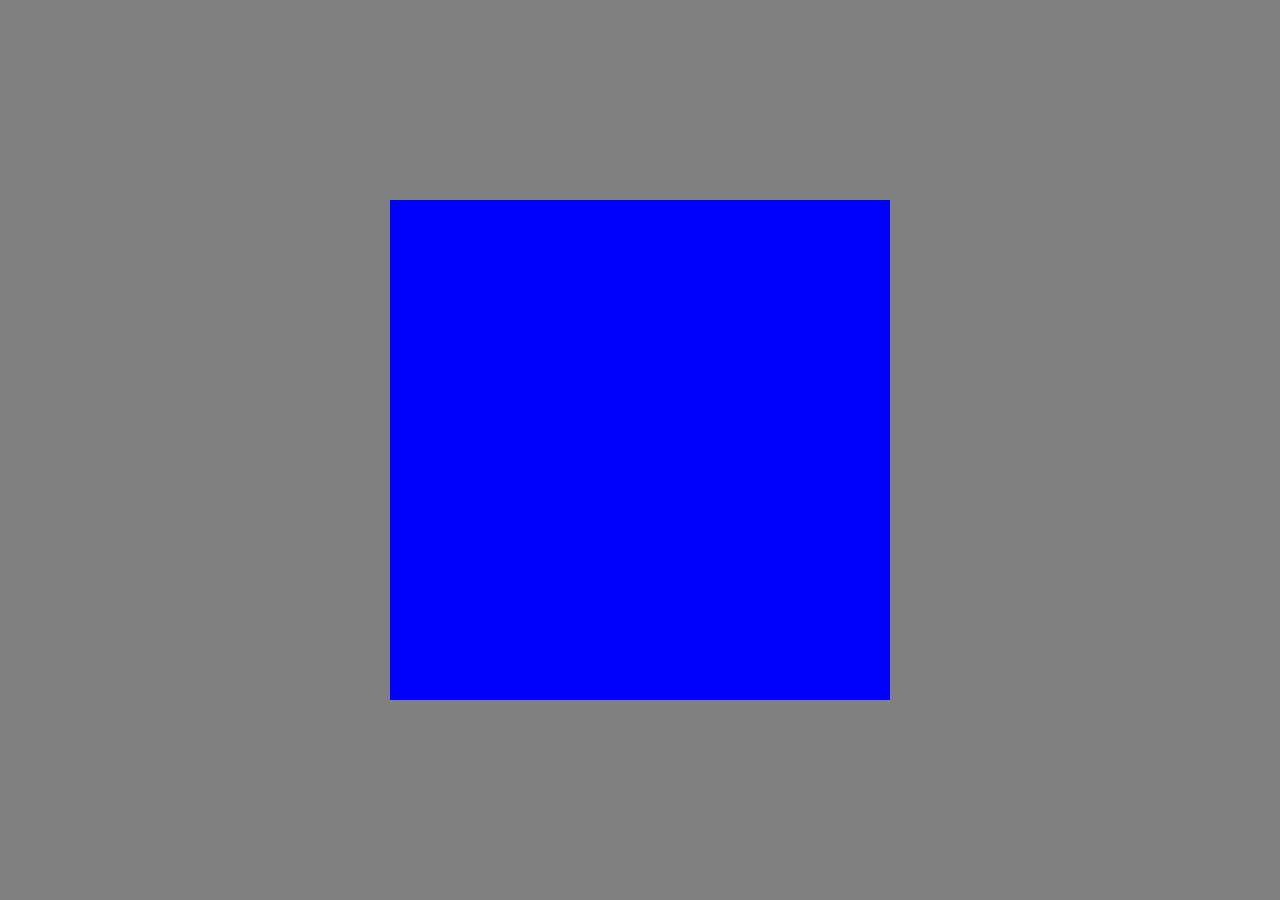
==== index.html @ 0a142776 "criei o projeto" ====
<!DOCTYPE html>
<html lang="pt-br">
<head>
    <meta charset="UTF-8">
    <meta name="viewport" content="width=device-width, initial-scale=1.0">
    <title>Projeto Redes Sociais</title>
    <link rel="shortcut icon" href="favicon.ico" type="image/x-icon">
    <link rel="stylesheet" href="style.css">
</head>
<body>
    <main>
        <section id="telefone">

        </section>

        <section id="redes-sociais">

        </section>
    </main>
</body>
</html>
---- style.css ----
@charset "UTF-8";

* {
    margin: 0px;
    padding: 0px;
    font-family: Arial, Helvetica, sans-serif;
}

html, body {
    height: 100vh;
    width: 100vw;
    background-color: black;
}

main {
    height: 100vh;
    position: relative;
    background-color: grey;
}

#telefone {
    position: absolute;
    top: 50%;
    left: 50%;
    transform: translate(-50%, -50%);
    height: 500px;
    width: 500px;
    background-color: blue;
}
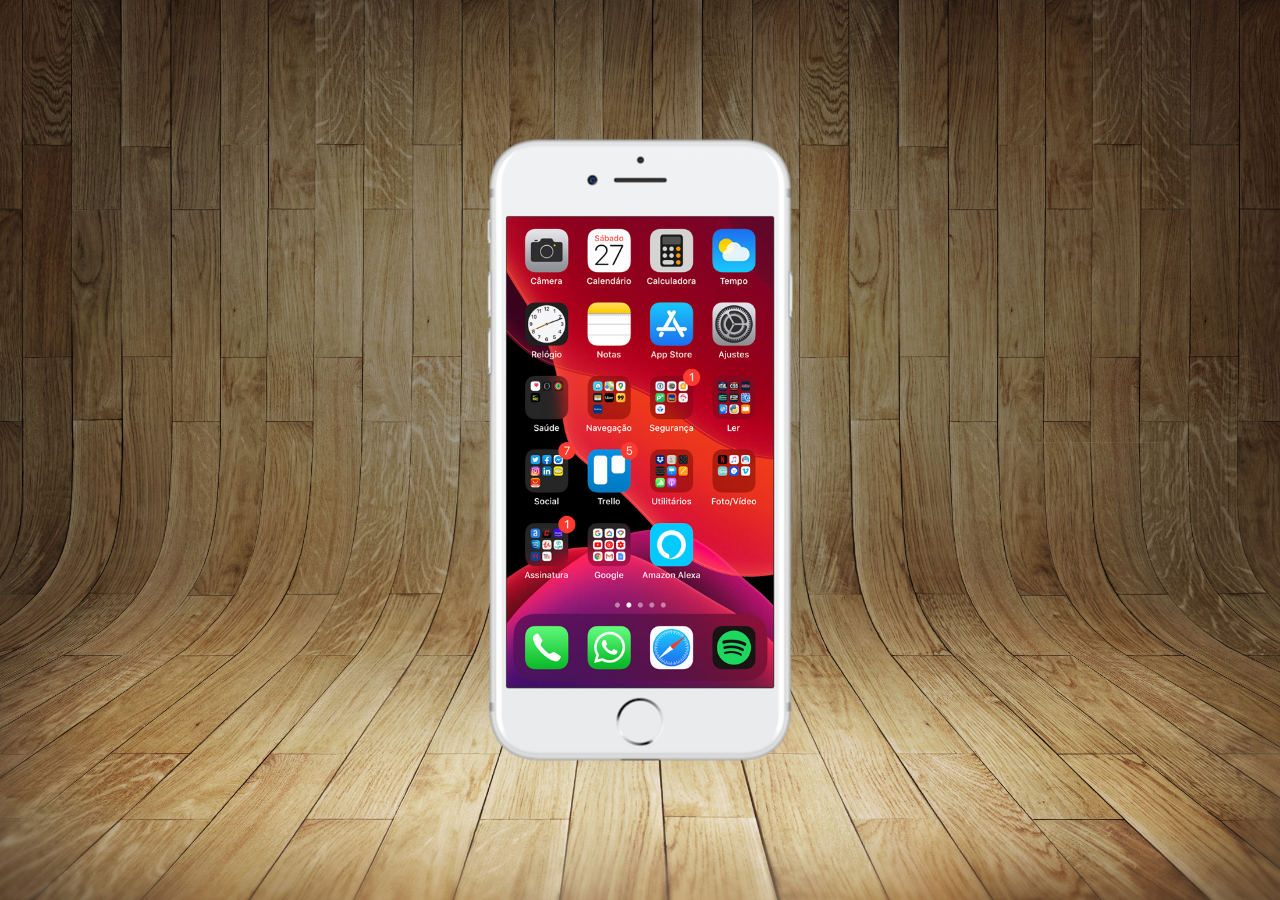
==== commit 36e84360: "criei a tela home" ====
--- a/index.html
+++ b/index.html
@@ -10,7 +10,7 @@
 <body>
     <main>
         <section id="telefone">
-
+            <iframe src="home.html" name="tela" id="tela" frameborder="0"></iframe>
         </section>
 
         <section id="redes-sociais">
--- a/style.css
+++ b/style.css
@@ -12,10 +12,16 @@
     background-color: black;
 }
 
+body {
+    background: url('imagens/fundo-madeira.jpg') no-repeat top center;
+    background-size: cover;
+    background-attachment: fixed;
+
+}
+
 main {
     height: 100vh;
     position: relative;
-    background-color: grey;
 }
 
 #telefone {
@@ -23,7 +29,16 @@
     top: 50%;
     left: 50%;
     transform: translate(-50%, -50%);
-    height: 500px;
-    width: 500px;
-    background-color: blue;
+    height: 627px;
+    width: 311px;
+    background: url('imagens/frame-iphone.png') no-repeat;
+
+}
+
+iframe#tela {
+    position: relative;
+    top: 80px;
+    left: 22px;
+    width: 267px;
+    height: 471px;
 }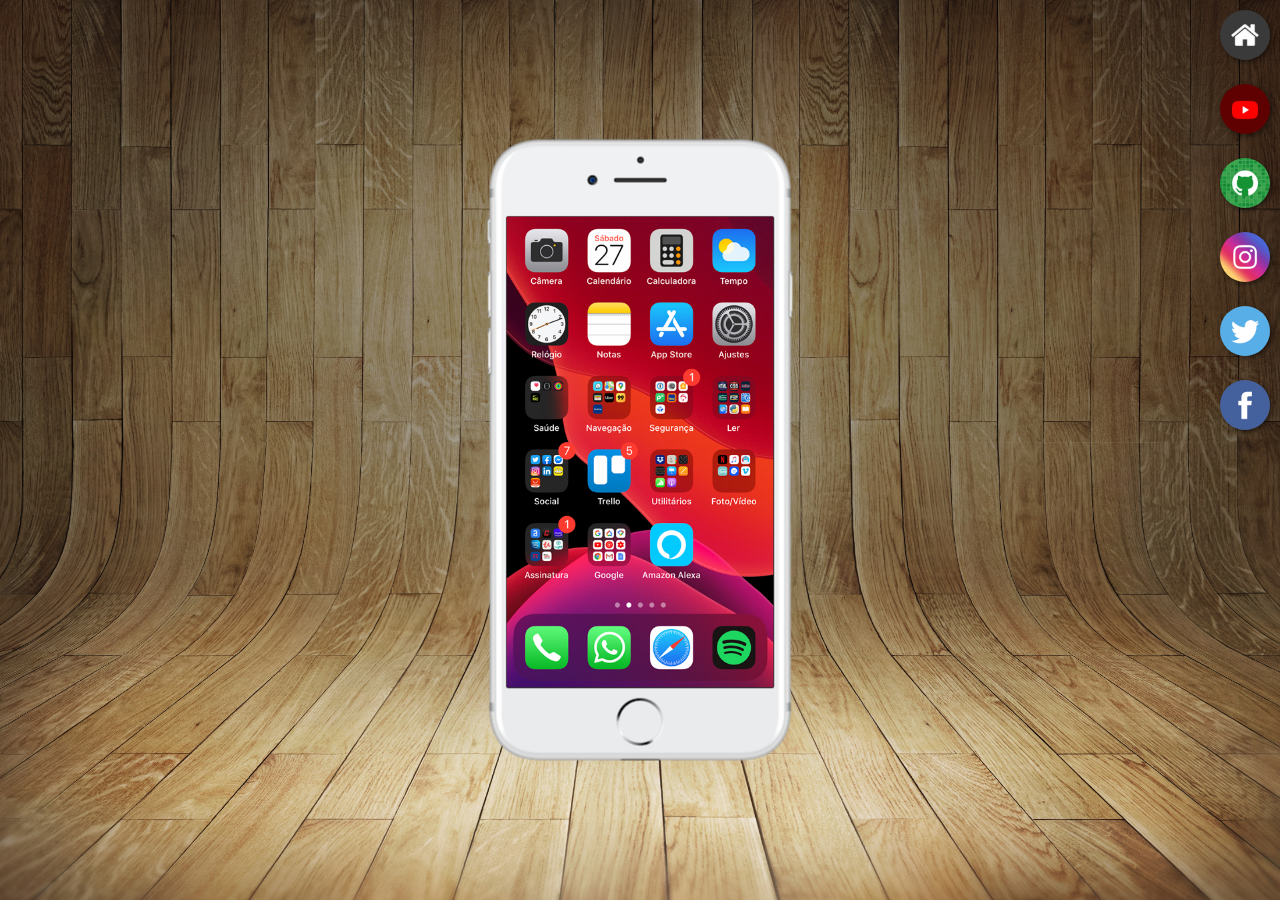
==== commit c47863ea: "video 15" ====
--- a/index.html
+++ b/index.html
@@ -14,7 +14,12 @@
         </section>
 
         <section id="redes-sociais">
-
+            <a href="home.html" target="tela"><img src="imagens/logo-home.jpg" alt="Home"></a> <br>
+            <a href="youtube.html" target="tela"><img src="imagens/logo-youtube.jpg" alt="YouTube"></a> <br>
+            <a href="github.html" target="tela"><img src="imagens/logo-github.jpg" alt="GitHub"></a> <br>
+            <a href="instagram.html" target="tela"><img src="imagens/logo-instagram.jpg" alt="Instagram"></a> <br>
+            <a href="#" target="tela"><img src="imagens/logo-twitter.jpg" alt="Twitter"></a> <br>
+            <a href="#" target="tela"><img src="imagens/logo-facebook.jpg" alt="Facebook"></a>
         </section>
     </main>
 </body>
--- a/style.css
+++ b/style.css
@@ -41,4 +41,23 @@
     left: 22px;
     width: 267px;
     height: 471px;
+}
+
+section#redes-sociais {
+    text-align: right;
+}
+
+section#redes-sociais img {
+    width: 50px;
+    margin: 10px;
+    border-radius: 50%;
+    box-shadow: 2px 2px 5px rgba(0, 0, 0, 0.493);
+    box-sizing: border-box;
+}
+
+section#redes-sociais img:hover {
+    border: 2px solid rgba(255, 255, 255, 0.829);
+    box-shadow: 2px 2px 5px rgba(255, 255, 255, 0.212);
+    transform: translate(-3px, -3px);
+    transition: transform .5s;
 }